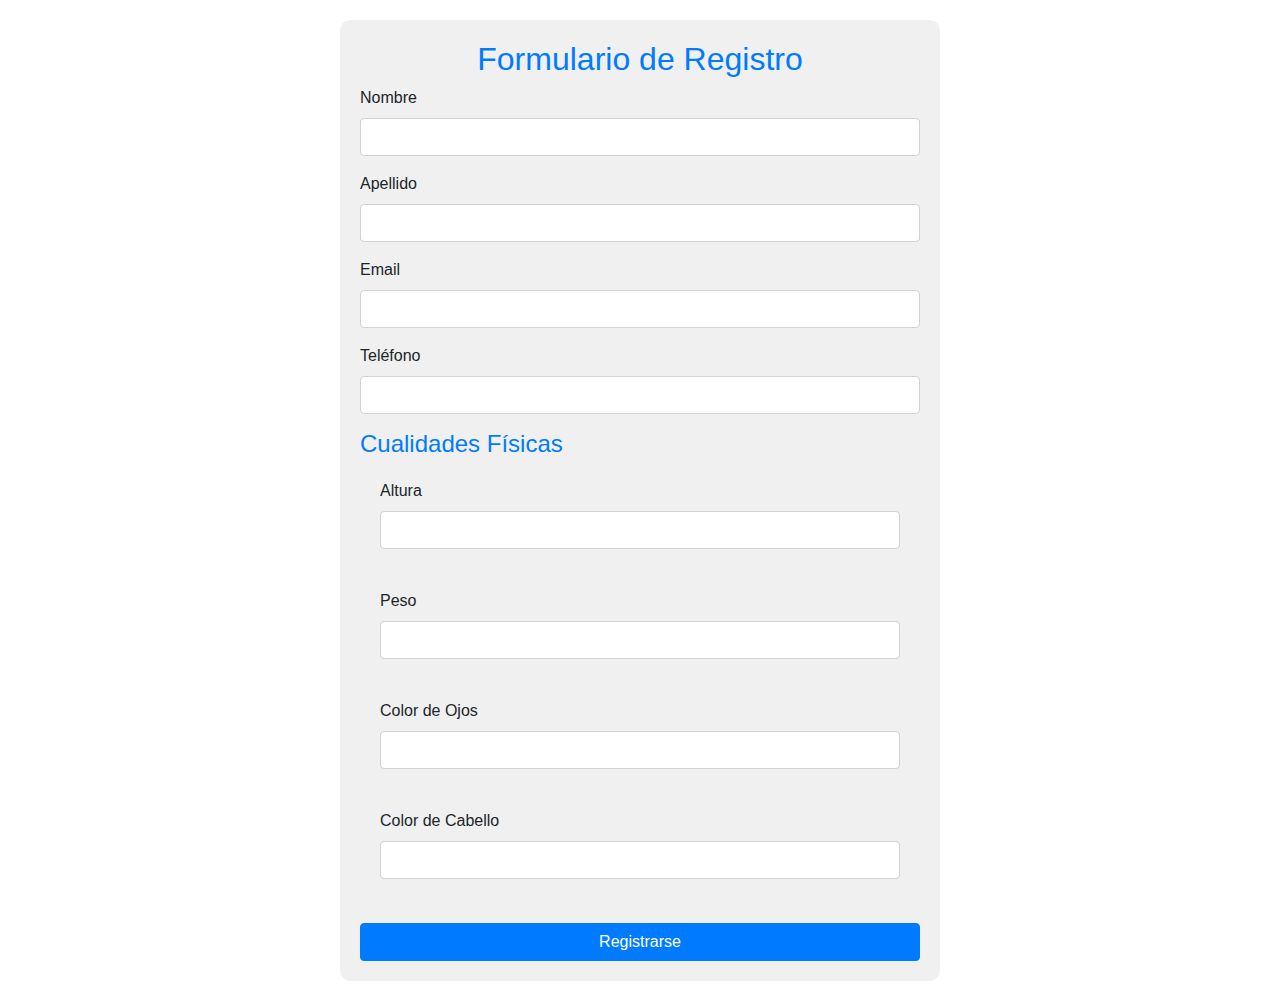
==== Registro/test.html @ e78981b2 "ultima copia del original" ====
<!DOCTYPE html>
<html lang="es">
<head>
    <meta charset="UTF-8">
    <meta name="viewport" content="width=device-width, initial-scale=1.0">
    <title>Formulario de Registro</title>
    <link rel="stylesheet" href="https://maxcdn.bootstrapcdn.com/bootstrap/4.5.2/css/bootstrap.min.css">
    <style>
        .form-container {
            background-color: #f0f0f0;
            border-radius: 10px;
            padding: 20px;
            margin: 20px auto;
            max-width: 600px;
        }
        .list-group-item {
            border: none;
            background: transparent;
        }
    </style>
</head>
<body>
    <div class="container">
        <div class="form-container">
            <h2 class="text-center text-primary">Formulario de Registro</h2>
            <form action="tu_proceso_de_registro.asp" method="post">
                <div class="form-group">
                    <label for="nombre">Nombre</label>
                    <input type="text" class="form-control" id="nombre" name="nombre" required>
                </div>
                <div class="form-group">
                    <label for="apellido">Apellido</label>
                    <input type="text" class="form-control" id="apellido" name="apellido" required>
                </div>
                <div class="form-group">
                    <label for="email">Email</label>
                    <input type="email" class="form-control" id="email" name="email" required>
                </div>
                <div class="form-group">
                    <label for="telefono">Teléfono</label>
                    <input type="tel" class="form-control" id="telefono" name="telefono" required>
                </div>
    
                <h4 class="text-primary">Cualidades Físicas</h4>
                <ul class="list-group">
                    <li class="list-group-item">
                        <div class="form-group">
                            <label for="altura">Altura</label>
                            <input type="text" class="form-control" id="altura" name="altura" required>
                        </div>
                    </li>
                    <li class="list-group-item">
                        <div class="form-group">
                            <label for="peso">Peso</label>
                            <input type="text" class="form-control" id="peso" name="peso" required>
                        </div>
                    </li>
                    <li class="list-group-item">
                        <div class="form-group">
                            <label for="color_ojos">Color de Ojos</label>
                            <input type="text" class="form-control" id="color_ojos" name="color_ojos" required>
                        </div>
                    </li>
                    <li class="list-group-item">
                        <div class="form-group">
                            <label for="color_cabello">Color de Cabello</label>
                            <input type="text" class="form-control" id="color_cabello" name="color_cabello" required>
                        </div>
                    </li>
                </ul>
    
                <button type="submit" class="btn btn-primary btn-block mt-3">Registrarse</button>
            </form>
        </div>
    </div>
    
    <script src="https://ajax.googleapis.com/ajax/libs/jquery/3.5.1/jquery.min.js"></script>
    <script src="https://cdnjs.cloudflare.com/ajax/libs/popper.js/1.16.0/umd/popper.min.js"></script>
    <script src="https://maxcdn.bootstrapcdn.com/bootstrap/4.5.2/js/bootstrap.min.js"></script>
    </body>
    </html>
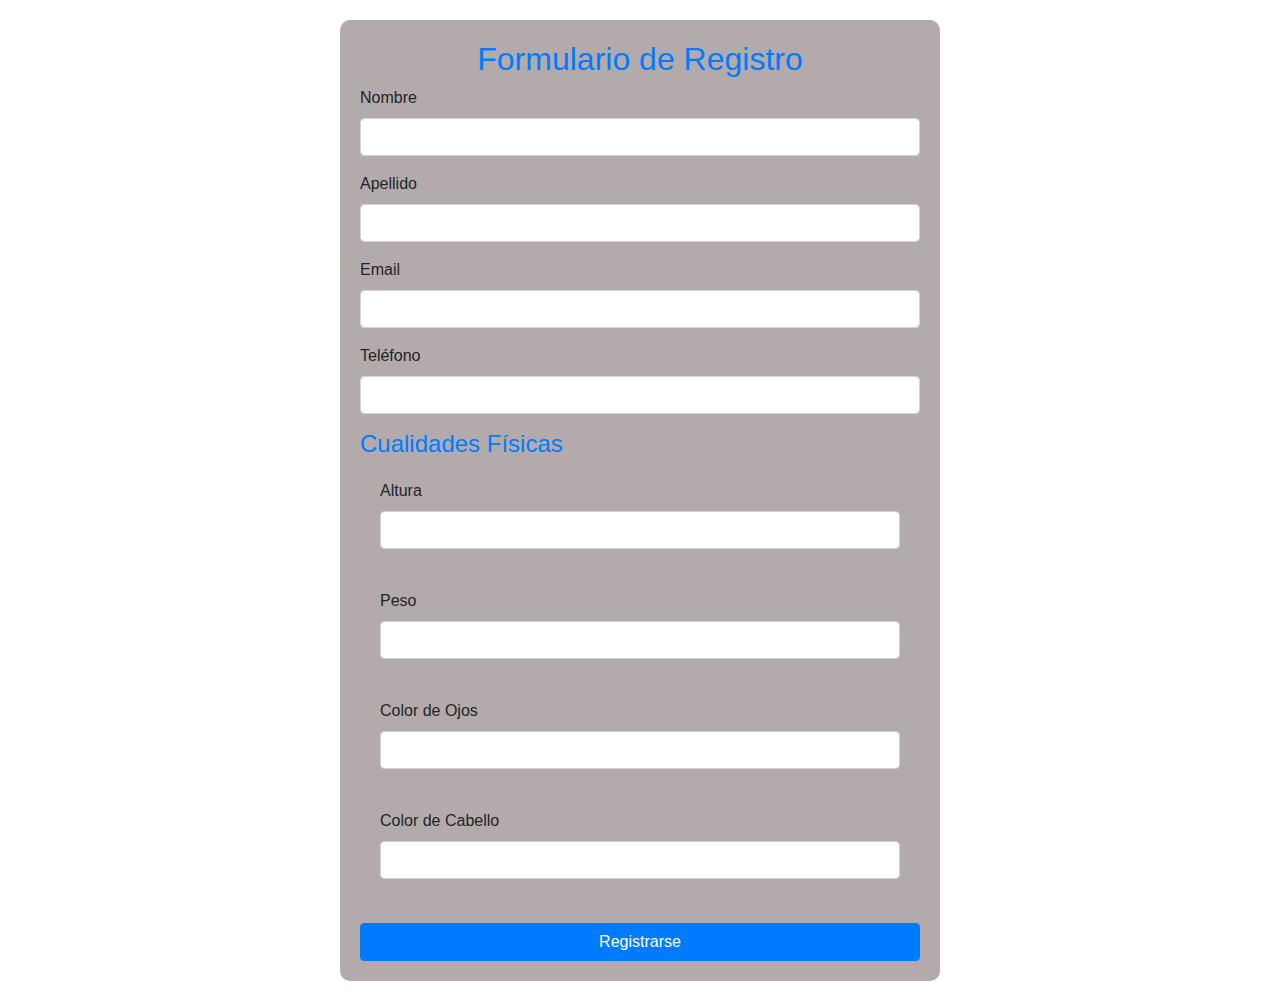
==== commit be94f0d7: "actualizacion 15/07" ====
--- a/Registro/test.html
+++ b/Registro/test.html
@@ -7,7 +7,7 @@
     <link rel="stylesheet" href="https://maxcdn.bootstrapcdn.com/bootstrap/4.5.2/css/bootstrap.min.css">
     <style>
         .form-container {
-            background-color: #f0f0f0;
+            background-color: #b3abab;
             border-radius: 10px;
             padding: 20px;
             margin: 20px auto;
